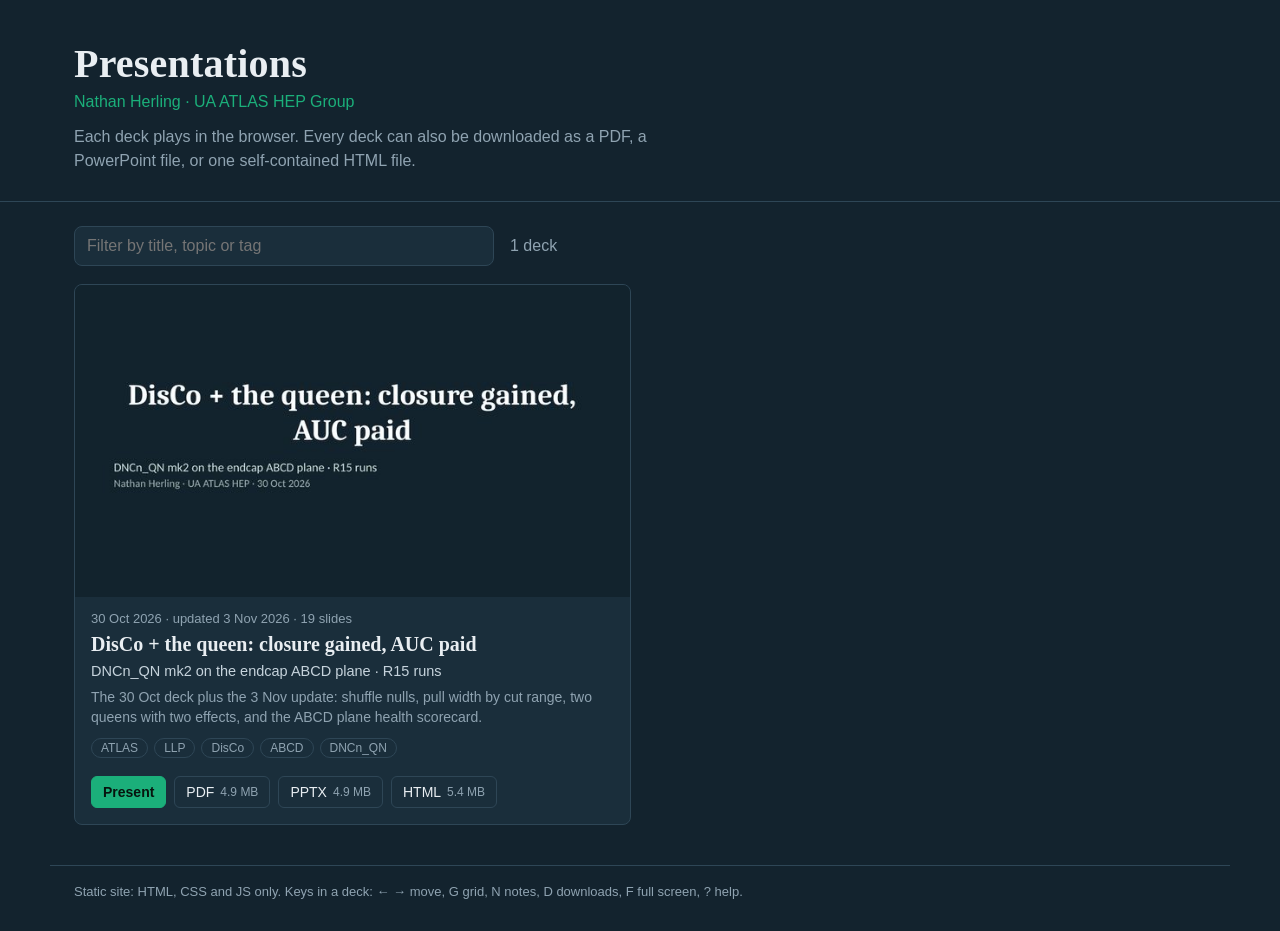
==== index.html @ bc5aa0ad "innit commit" ====
<!DOCTYPE html>
<html lang="en">
<head>
<meta charset="utf-8">
<meta name="viewport" content="width=device-width, initial-scale=1">
<title>Presentations · Nathan Herling</title>
<meta name="description" content="Talks and group-meeting decks: view in the browser or download as PDF, PPTX or a single HTML file.">
<link rel="stylesheet" href="assets/site.css">
</head>
<body>
<header class="top">
  <div class="wrap">
    <h1>Presentations</h1>
    <p class="who">Nathan Herling · UA ATLAS HEP Group</p>
    <p class="lede">Each deck plays in the browser. Every deck can also be downloaded as a PDF, a PowerPoint file, or one self-contained HTML file.</p>
  </div>
</header>

<main class="wrap">
  <div class="tools">
    <input id="q" type="search" placeholder="Filter by title, topic or tag" aria-label="Filter presentations" autocomplete="off">
    <span id="tally" class="muted"></span>
  </div>
  <ol id="list" class="cards"></ol>
  <p id="empty" class="muted" hidden>No presentations match that filter.</p>
</main>

<footer class="wrap foot muted">
  <span>Static site: HTML, CSS and JS only. Keys in a deck: ← → move, G grid, N notes, D downloads, F full screen, ? help.</span>
</footer>

<script src="catalog.js"></script>
<script src="assets/site.js"></script>
</body>
</html>
---- assets/site.css ----
:root {
  --bg: #13232e; --panel: #1a2e3b; --line: #2e4656; --ink: #e9eef2; --muted: #8fa3b1; --accent: #1baf7a;
  --radius: 8px;
}
* { box-sizing: border-box; }
html, body { margin: 0; background: var(--bg); color: var(--ink); font-family: Calibri, "Segoe UI", Arial, sans-serif; }
a { color: var(--accent); }
.wrap { max-width: 1180px; margin: 0 auto; padding: 0 24px; }
.muted { color: var(--muted); }

.top { border-bottom: 1px solid var(--line); padding: 40px 0 28px; }
.top h1 { margin: 0; font-family: Georgia, "Lora", serif; font-size: 40px; letter-spacing: .2px; }
.top .who { margin: 6px 0 0; color: var(--accent); font-size: 16px; }
.top .lede { margin: 14px 0 0; max-width: 68ch; color: var(--muted); line-height: 1.5; }

.tools { display: flex; align-items: center; gap: 16px; margin: 24px 0 18px; }
#q { flex: 1; max-width: 420px; background: var(--panel); color: var(--ink); border: 1px solid var(--line);
  border-radius: var(--radius); padding: 10px 12px; font: inherit; }
#q:focus { outline: none; border-color: var(--accent); }

.cards { list-style: none; margin: 0; padding: 0; display: grid; gap: 18px;
  grid-template-columns: repeat(auto-fill, minmax(min(100%, 400px), 1fr)); }
.card { background: var(--panel); border: 1px solid var(--line); border-radius: var(--radius); overflow: hidden;
  display: flex; flex-direction: column; }
.card:hover { border-color: #3f6175; }
.card .thumb { display: block; aspect-ratio: 16 / 9; background: #0d1820; }
.card .thumb img { display: block; width: 100%; height: 100%; object-fit: cover; }
.card .body { padding: 14px 16px 16px; display: flex; flex-direction: column; gap: 6px; flex: 1; }
.card .meta { font-size: 13px; color: var(--muted); font-variant-numeric: tabular-nums; }
.card h2 { margin: 0; font-family: Georgia, "Lora", serif; font-size: 20px; line-height: 1.25; }
.card h2 a { color: var(--ink); text-decoration: none; }
.card h2 a:hover { color: var(--accent); }
.card .sub { margin: 0; color: #c6d3dc; font-size: 14.5px; }
.card .desc { margin: 2px 0 0; color: var(--muted); font-size: 14px; line-height: 1.45; }
.tags { display: flex; flex-wrap: wrap; gap: 6px; margin-top: 4px; }
.tag { font-size: 12px; border: 1px solid var(--line); border-radius: 999px; padding: 2px 9px; color: var(--muted); }
.actions { display: flex; flex-wrap: wrap; gap: 8px; margin-top: auto; padding-top: 12px; }
.btn { display: inline-flex; align-items: center; gap: 6px; border: 1px solid var(--line); border-radius: 6px;
  padding: 7px 11px; font-size: 14px; color: var(--ink); text-decoration: none; background: transparent; }
.btn:hover, .btn:focus-visible { border-color: var(--accent); color: var(--accent); outline: none; }
.btn.primary { background: var(--accent); border-color: var(--accent); color: #07140e; font-weight: 600; }
.btn.primary:hover, .btn.primary:focus-visible { background: #22c78c; color: #07140e; }
.btn small { color: var(--muted); font-size: 12px; }
.btn.primary small { color: #0b3a28; }

.foot { border-top: 1px solid var(--line); margin-top: 40px; padding: 18px 24px 32px; font-size: 13px; }
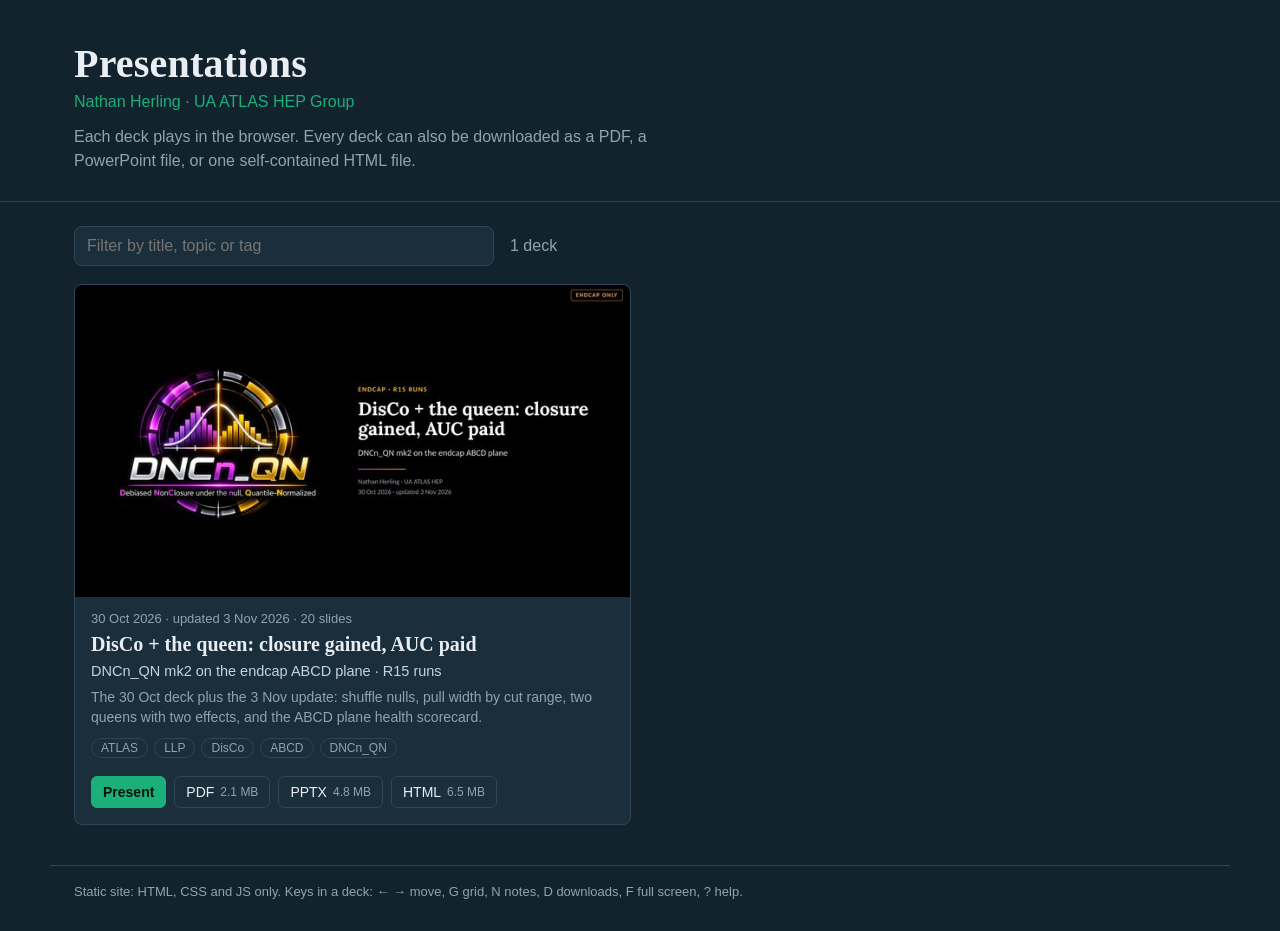
==== commit 7999e729: "Added icon" ====
--- a/index.html
+++ b/index.html
@@ -5,6 +5,8 @@
 <meta name="viewport" content="width=device-width, initial-scale=1">
 <title>Presentations · Nathan Herling</title>
 <meta name="description" content="Talks and group-meeting decks: view in the browser or download as PDF, PPTX or a single HTML file.">
+<link rel="icon" href="assets/icon/icon.svg" type="image/svg+xml">
+<link rel="icon" href="assets/icon/favicon-32.png" sizes="32x32" type="image/png">
 <link rel="stylesheet" href="assets/site.css">
 </head>
 <body>
